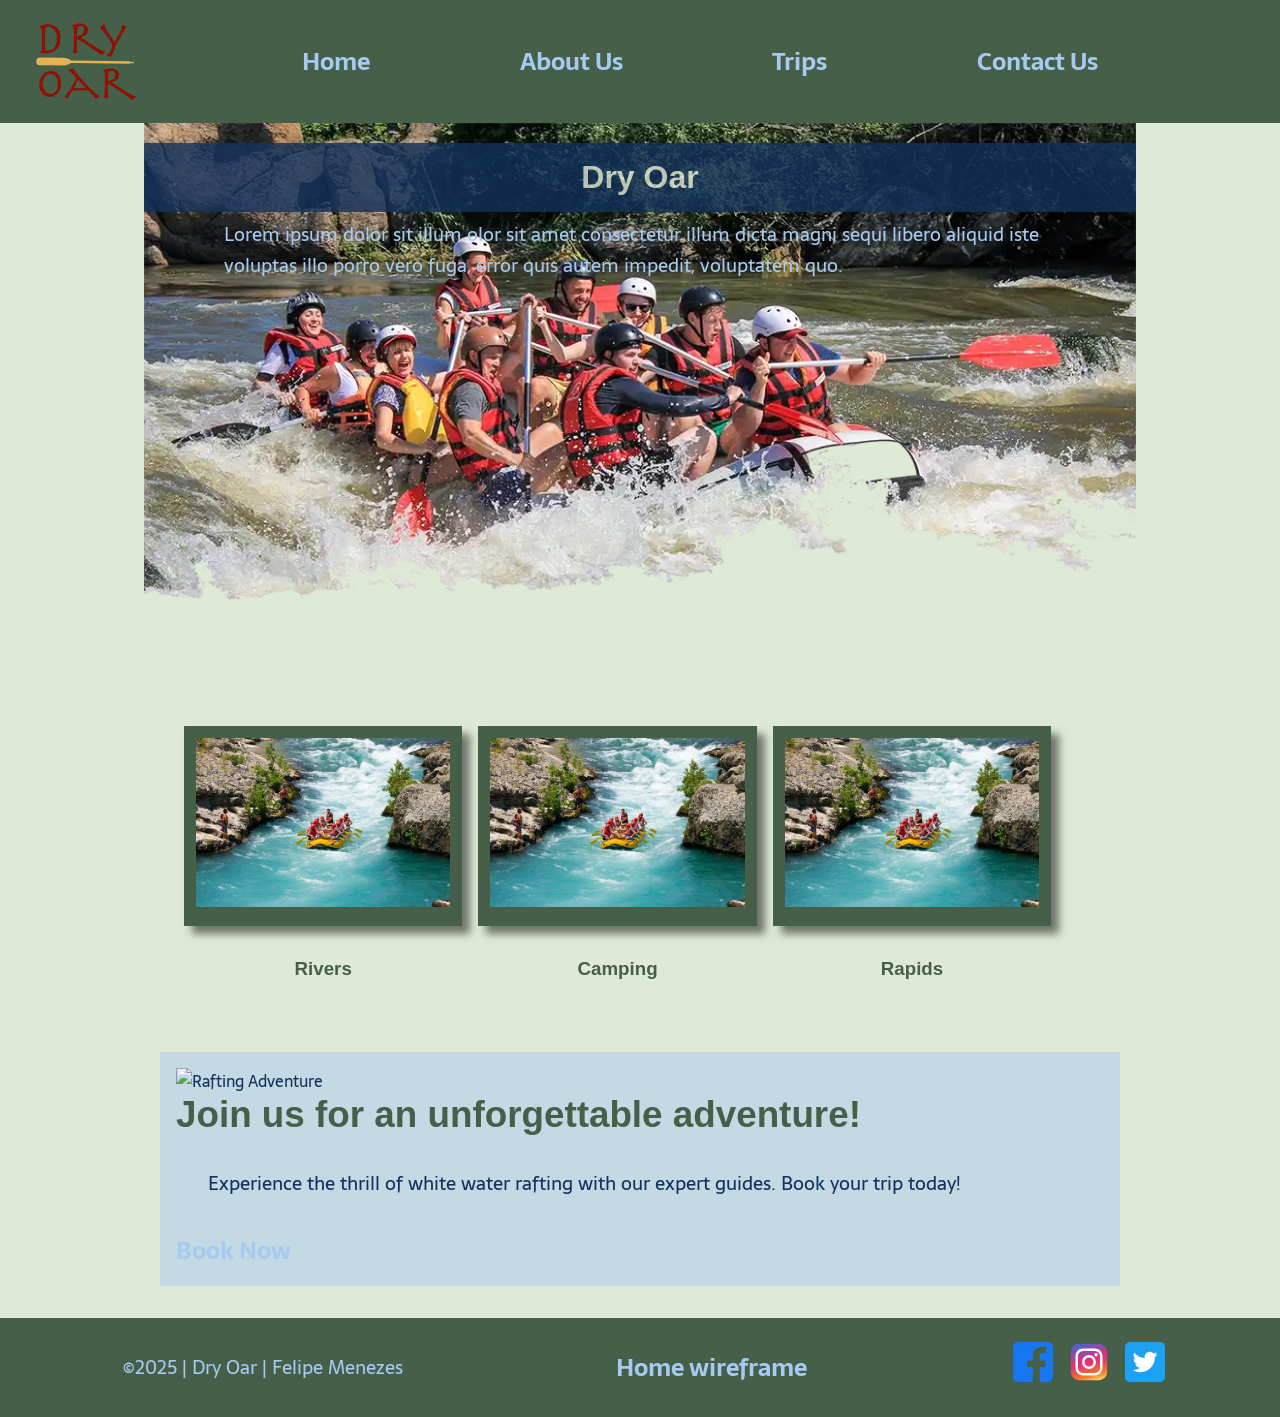
==== wwr/index.html @ 57e95c12 "Add home page styles" ====
<!DOCTYPE html>
<html lang="en">
<meta charset="UTF-8">
    <meta name="viewport" content="width=device-width, initial-scale=1.0">
    <meta name="description" content="About Us page for White Water Rafting">
    <meta name="author" content="Felipe Menezes">
    <link rel="preconnect" href="https://fonts.googleapis.com">
    <link rel="preconnect" href="https://fonts.gstatic.com" crossorigin>
    <link href="https://fonts.googleapis.com/css2?family=Rammetto+One&family=Sarala:wght@400;700&display=swap" rel="stylesheet">
    <link rel="stylesheet" href="styles/rafting.css">    
    <title>Home | White Water Rafting</title>
</head>
<body>
    <header>
        <img src="images/dryoarlogo.webp" alt="White Water Rafting Logo" id="image-logo">
        <nav>
            <ul class="navigation">
                <li><a href="index.html">Home</a></li>
                <li><a href="about.html">About Us</a></li>
                <li><a href="trips.html">Trips</a></li>
                <li><a href="contact.html">Contact Us</a></li>
            </ul>
        </nav>
    </header>
    <main>
        <div class="hero">
            <img src="images/large_hero_1024.webp" alt="White Water Rafting">
            <h1 class="main-header">Dry Oar</h1>
            <article id="clear-background">
                <p>Lorem ipsum dolor sit illum olor sit amet consectetur illum dicta magni sequi libero aliquid iste voluptas illo porro vero fuga, error quis autem impedit, voluptatem quo.</p>
            </article>
        </div>
        <section class="adventure-offers">
            <div class="card">
                <div class="img-background">
                    <img src="images/adventure1.webp" alt="rafting on a river" class="card-image">
                </div>
                <!-- <img src=rivers icon -->
                <h3>Rivers</h3>
            </div>
             <div class="card">
                <div class="img-background">
                    <img src="images/adventure1.webp" alt="rafting on a river" class="card-image">
                </div>
                <!-- img src=camping icon -->
                <h3>Camping</h3>
            </div>
             <div class="card">
                <div class="img-background">
                    <img src="images/adventure1.webp" alt="rafting on a river" class="card-image">
                </div>
                <!-- img src=rapids icon -->
                <h3>Rapids</h3>
            </div>
        </section>
        <section class="call-to-action">
            <img src="images/cta_image.webp" alt="Rafting Adventure" class="cta-image">
            <div class="cta-text">
                <h2>Join us for an unforgettable adventure!</h2>
                <p>Experience the thrill of white water rafting with our expert guides. Book your trip today!</p>
                <a href="trips.html" class="cta-button">Book Now</a>
            </div>
    </main>
    <footer>
        <p>&copy;2025 | Dry Oar | Felipe Menezes</p>
        <a href="https://wireframe.cc/j1CuSd" target="_blank">Home wireframe</a>
        <nav>
            <ul class="socialmedia">
                <li><a href="https://www.facebook.com/" target="_blank"><img src="images/icon_facebook.svg" alt="Facebook"></a></li>
                <li><a href="https://www.instagram.com/" target="_blank"><img src="images/icon_instagram.svg" alt="Instagram"></a></li>
                <li><a href="https://www.twitter.com/" target="_blank"><img src="images/icon_twitter.svg" alt="Twitter"></a></li>
            </ul>
        </nav>
    </footer>
    
</body>
</html>
---- wwr/styles/rafting.css ----
:root {
    --primary-color: #455F48;
    --secondary-color: #DFEAD6;
    --accent1-color: #13315C;
    /* --accent2-color: #CADFF7; */
    --accent2-color: #A7CAF1;
    --heading-font: "Rammeto One", sans-serif;
    --body-font: "sarala", sans-serif;
}

* {
    margin: 0;
    padding: 0;
    box-sizing: border-box;
}

body {
    background-color: var(--secondary-color);
}

header, footer{
    background-color: var(--primary-color);
    color: var(--accent2-color);
}

header{
    display: grid;
    grid-template-columns: 120px 1fr;
    align-items: center;
    padding: 16px;
}

#image-logo {
    margin-left: 16px;
}

.navigation, .company-info, .contact-form-section, .contact-form {
    display: flex;
    justify-content: space-evenly;
    align-items: center;
}

.company-info {
    background-color: var(--accent1-color);
    color: var(--secondary-color);
    padding: 16px;
}

.contact-form-section, .contact-form {
    flex-direction: column;
}

label[for="name"], label[for="email"], label[for="message"] {
    display: none;
}

input[type="text"], input[type="email"], textarea, form {
    width: 100%;
    padding: 8px;
    margin: 8px 0;
    border: 2px solid var(--accent1-color);
    border-radius: 4px;
}

input[type="radio"], input[type="checkbox"] {
    height: 20px;
    width: 20px;
    margin-right: 16px;
}

.radio-group, .checkbox-group {
    margin: 16px;
}

button[type="submit"] {
    width: 100%;
    background-color: var(--primary-color);
    color: var(--accent2-color);
    border: 2px solid var(--primary-color);
    border-radius: 4px;
    padding: 8px 16px;
    cursor: pointer;
    font-weight: bolder;
    font-size: 1.5rem;
}

button[type="submit"]:hover {
    background-color: var(--accent2-color);
    color: var(--primary-color);
}

.navigation{
    flex-wrap: wrap;
    list-style: none;
}

a {
    color: var(--accent2-color);
    text-decoration: none;
    font-weight: bolder;
    font-size: 1.5rem;
}

a:hover, .info-detail:hover {
    text-decoration: wavy underline;
    text-decoration-color: var(--secondary-color);
}

a:active {
    color: var(--secondary-color);
}

main {
    max-width: 80%;
    margin: 0 auto;
    padding: 0 16px 16px 16px;
}

section {
    background-color: rgba(167, 202, 241, 0.5);
}

body {
    font-family: var(--body-font);
    color: var(--accent1-color);
}

.hero{
    position: relative;
}

.hero > img {
    display: block;
    width: 100%;
    height: auto;
}

.hero article {
    position: absolute;
    left: 0;
    top: 80px;
    width: 95%;
    /* height: 125px; */
    /* display: flex; */
    background-color: var(--secondary-color);
}

.hero article img {
    object-fit: cover;
    float: right;
    width: 88px;
    margin: 2px;
}

h1, h2, h3 {
    font-family: var(--heading-font);
    color: var(--primary-color);
}

.main-header {
    position: absolute;
    top: 20px;
}

h1 {
    width: 100%;
    padding: 16px;
    text-align: center;
    opacity: 0.8;
    background-color: var(--accent1-color);
    color: var(--secondary-color);
}

nav, p, section, article, h3 {
    padding: 16px;
}

p, section, article, h3 {
    margin: 16px;
}

p {
    font-family: "sarala", sans-serif;
    font-size: 1.2rem;
}

h2 {
    font-size: 2.3rem;
    margin-bottom: 16px;
}

.info > h2 {
    color: var(--secondary-color);
}

.history, .adventure {
    margin: 8px 0;
}

.history {
    display: flex;
    flex-direction: column;
    align-items: center;
    gap: 16px;
}

.adventure-offers {
    display: flex;
    background-color: transparent;

}

.adventure {
    display: flex;
    flex-direction: column;
    /* justify-content: center; */
    align-items: center;
    gap: 16px;
}

.adventure-images {
    display: flex;
    flex-direction: row;
    justify-content: center;
    align-items: center;
    gap: 8px;
}

.adventure-images figure img {
    height: 200px;
    object-fit: cover;
}

.history-content {
    display: flex;
    /* flex-direction: column; */
    align-items: center;
}

.history-content img {
    height: 400px;
}

footer {
    display: flex;
    align-items: center;
    justify-content: space-around;

}

.socialmedia {
    display: flex;
    list-style-type: none;
}

.socialmedia img {
    width: 40px;
    margin: 8px;
}

.socialmedia a {
    text-decoration: none;
}

#clear-background {
    padding: 0 0 0 32px;
    margin: 0;
    background-color: transparent;
    color: var(--accent2-color)
}

article p {
    margin: 0 0 0 32px;
}

.card {
    display: flex;
    flex-direction: column;
    align-items: center;
    width: 30%;
    margin: 8px;
}

.img-background {
    box-shadow: 8px 8px 8px rgba(0, 0, 0, 0.5);
    padding:12px;
    background-color: var(--primary-color);
}

.card-image {
    width: 100%;
    object-fit: cover;
}

.call-to-action {
    display: grid;
    grid-template-columns: repeat(1fr, 5);
    grid-template-rows: repeat(1fr, 3);
}
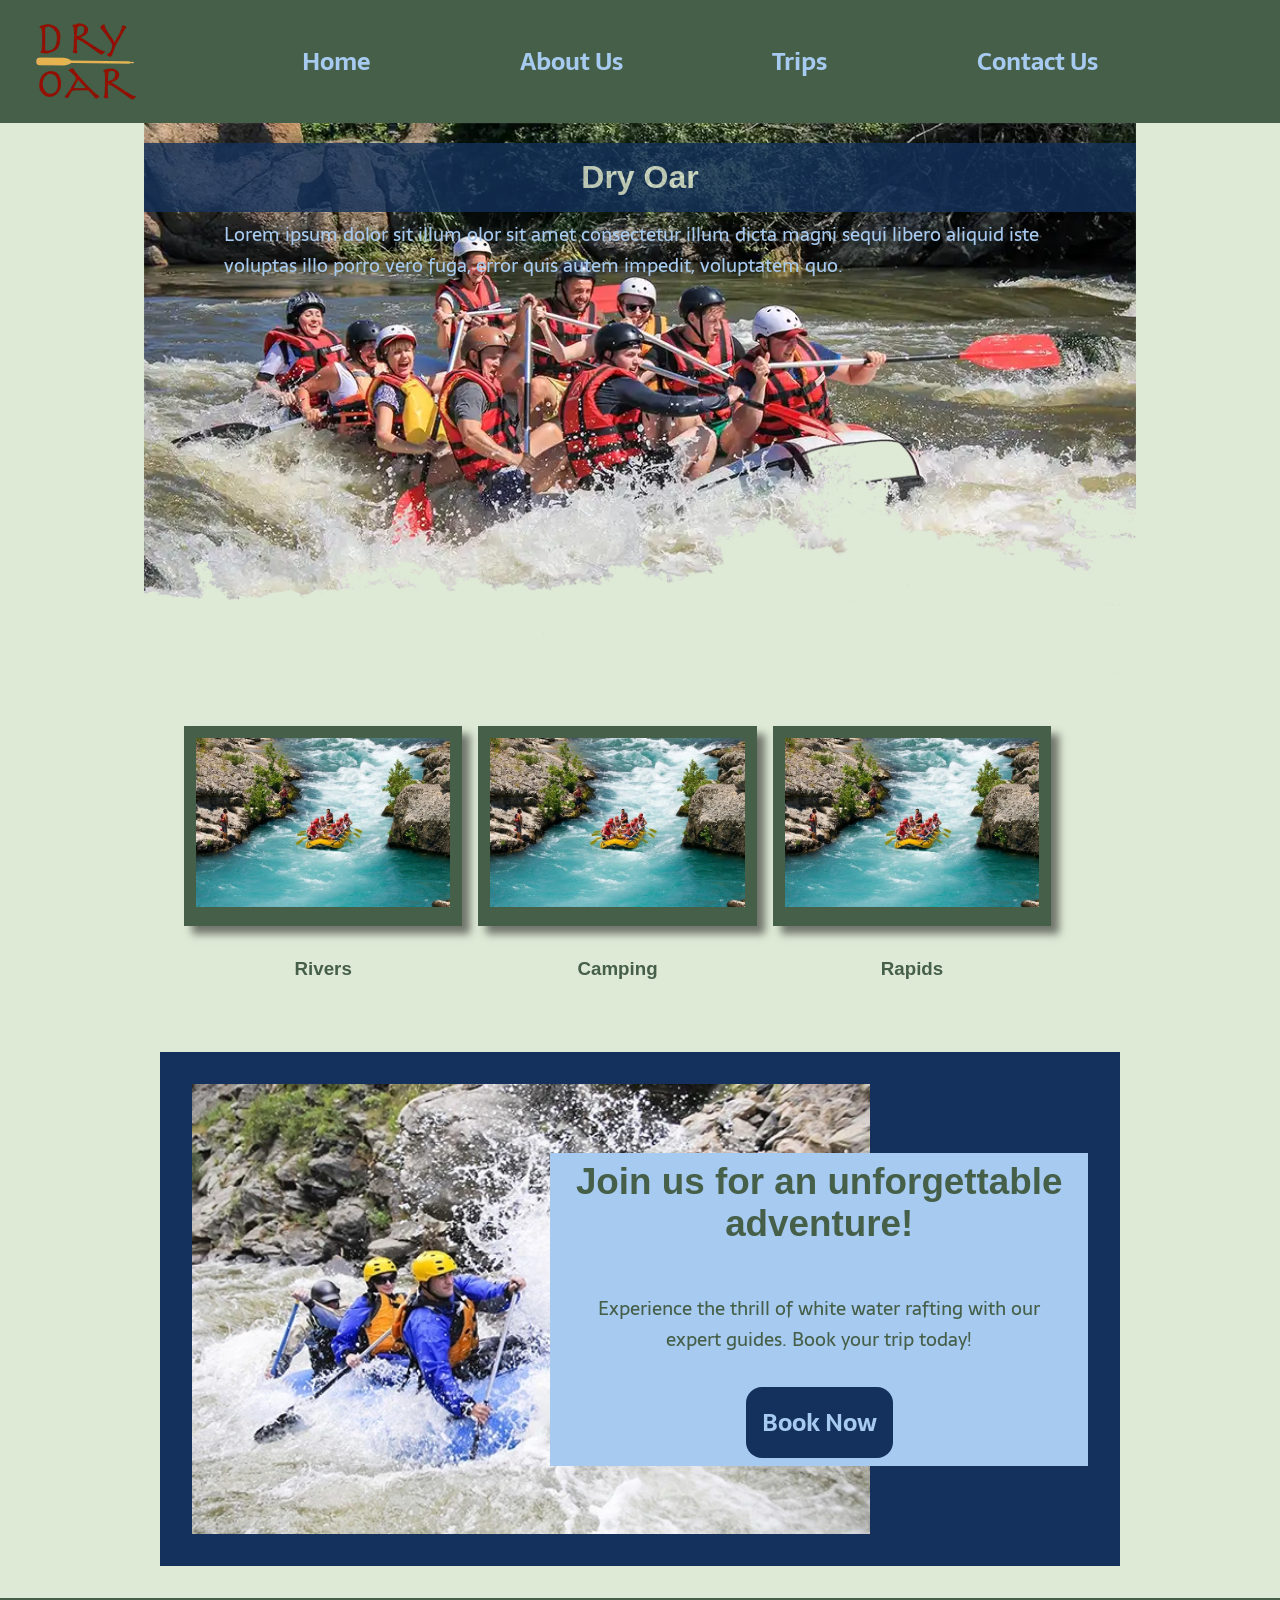
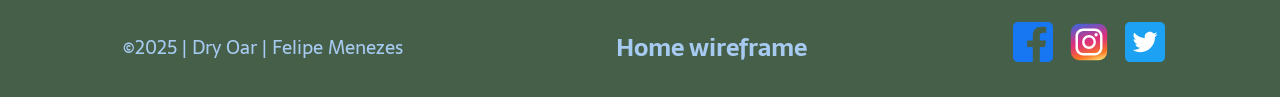
==== commit ba29e160: "Style call to action section of the home page" ====
--- a/wwr/index.html
+++ b/wwr/index.html
@@ -54,7 +54,7 @@
             </div>
         </section>
         <section class="call-to-action">
-            <img src="images/cta_image.webp" alt="Rafting Adventure" class="cta-image">
+            <img src="images/adventure4.webp" alt="Rafting Adventure" class="cta-image">
             <div class="cta-text">
                 <h2>Join us for an unforgettable adventure!</h2>
                 <p>Experience the thrill of white water rafting with our expert guides. Book your trip today!</p>
--- a/wwr/styles/rafting.css
+++ b/wwr/styles/rafting.css
@@ -294,6 +294,45 @@
 
 .call-to-action {
     display: grid;
-    grid-template-columns: repeat(1fr, 5);
-    grid-template-rows: repeat(1fr, 3);
+    padding: 32px;
+    grid-template-columns: repeat(5, .22fr);
+    grid-template-rows: repeat(5, 90px);
+    background-color: var(--accent1-color);
+}
+
+.cta-text { 
+    display: flex;
+    flex-direction: column;
+    justify-content: center;
+    align-items: center;
+    padding: 8px;
+    grid-column: 3 / 6;
+    grid-row:  2/ 5;
+    align-self: center;
+    justify-self: center;
+    text-align: center;
+    font-size: 1.5rem;
+    color: var(--primary-color);
+    background-color: var(--accent2-color);
+}
+
+.cta-image {
+    grid-column: 1 / 4;
+    grid-row: 1 / 6;
+    object-fit: cover;
+    height: 100%;
+}
+
+.cta-button {
+    padding: 16px;
+    /* margin: 0 0 4px 0; */
+    background-color: var(--accent1-color);
+    border-radius: 16px;
+}
+
+.cta-button:hover {
+    background-color: var(--accent2-color);
+    color: var(--accent1-color);
+    cursor: pointer;
+    border: 2px solid var(--accent1-color);
 }
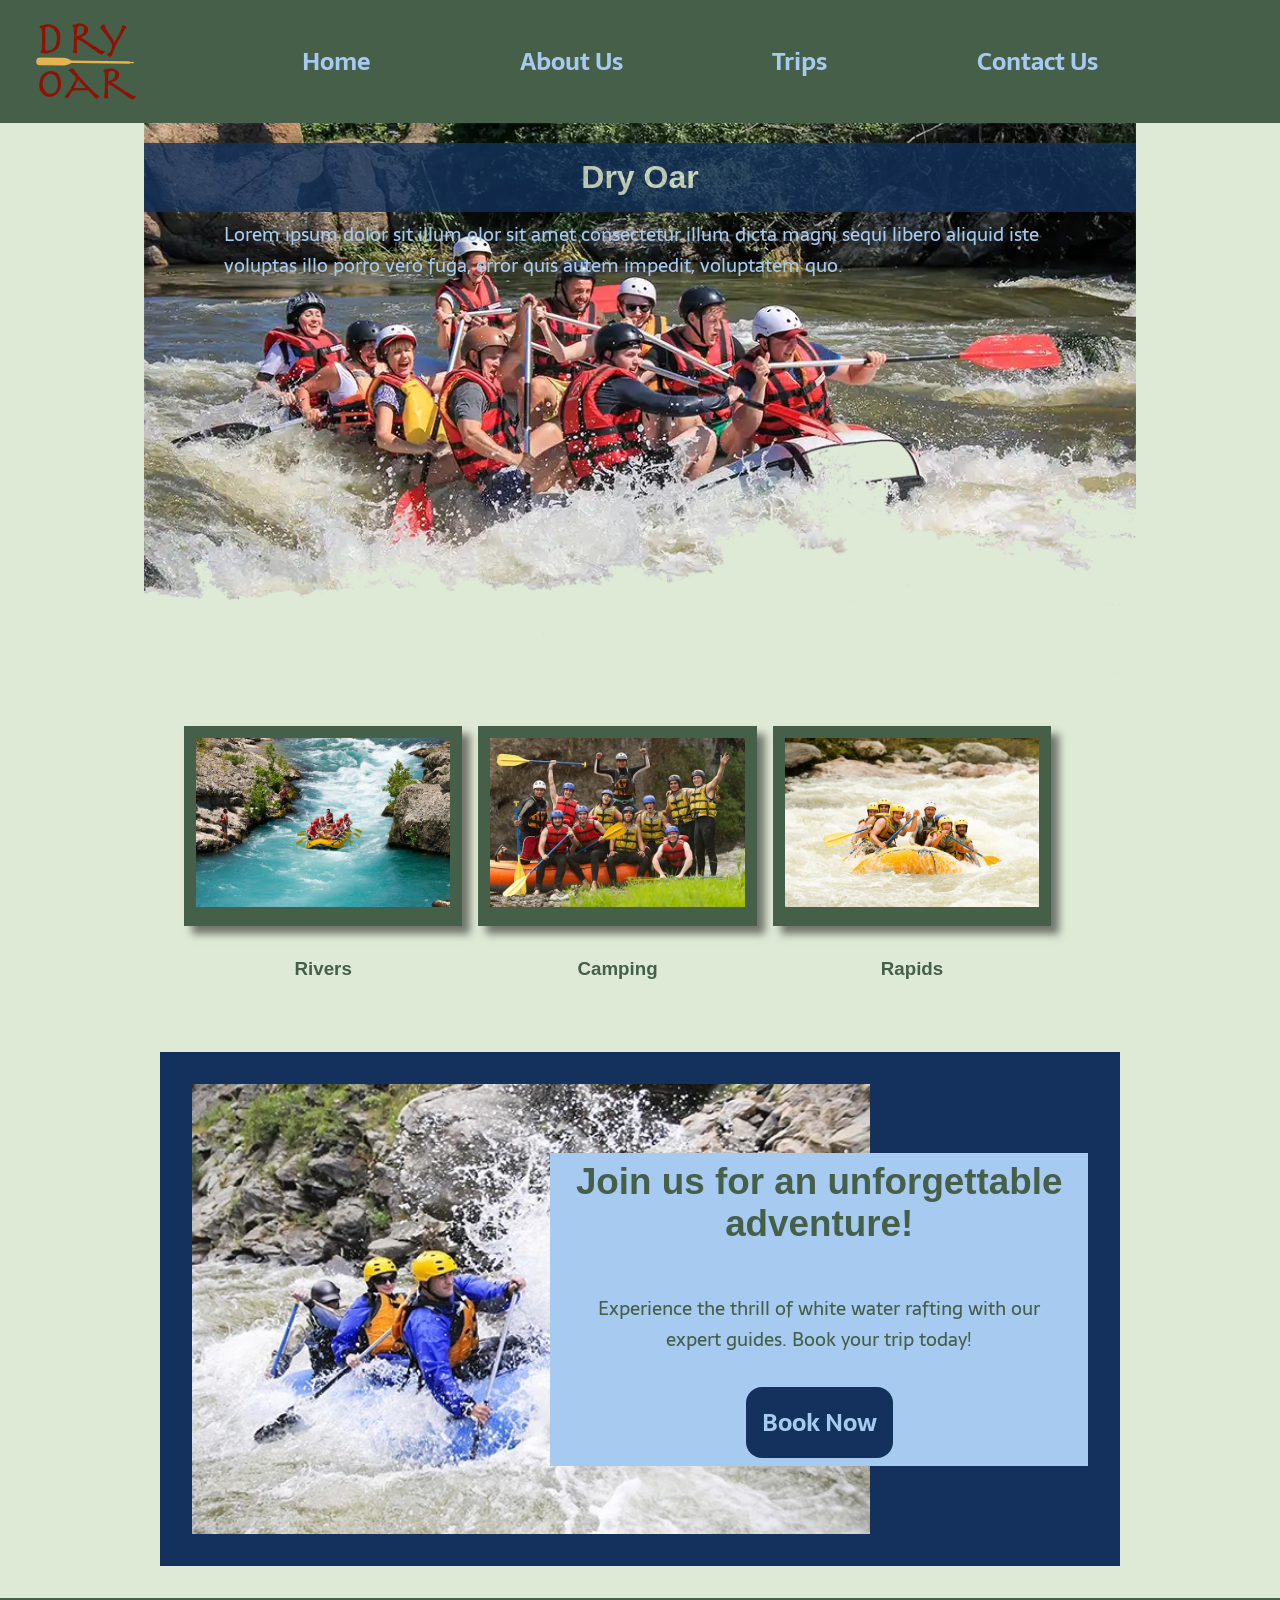
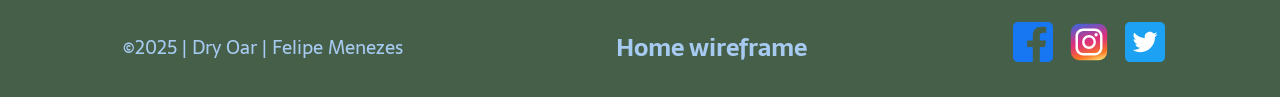
==== commit 25066a16: "Add content to Trips page" ====
--- a/wwr/index.html
+++ b/wwr/index.html
@@ -2,7 +2,7 @@
 <html lang="en">
 <meta charset="UTF-8">
     <meta name="viewport" content="width=device-width, initial-scale=1.0">
-    <meta name="description" content="About Us page for White Water Rafting">
+    <meta name="description" content="Home page for White Water Rafting">
     <meta name="author" content="Felipe Menezes">
     <link rel="preconnect" href="https://fonts.googleapis.com">
     <link rel="preconnect" href="https://fonts.gstatic.com" crossorigin>
@@ -40,14 +40,14 @@
             </div>
              <div class="card">
                 <div class="img-background">
-                    <img src="images/adventure1.webp" alt="rafting on a river" class="card-image">
+                    <img src="images/adventure3.webp" alt="rafting on a river" class="card-image">
                 </div>
                 <!-- img src=camping icon -->
                 <h3>Camping</h3>
             </div>
              <div class="card">
                 <div class="img-background">
-                    <img src="images/adventure1.webp" alt="rafting on a river" class="card-image">
+                    <img src="images/adventure2.webp" alt="rafting on a river" class="card-image">
                 </div>
                 <!-- img src=rapids icon -->
                 <h3>Rapids</h3>
@@ -60,6 +60,7 @@
                 <p>Experience the thrill of white water rafting with our expert guides. Book your trip today!</p>
                 <a href="trips.html" class="cta-button">Book Now</a>
             </div>
+        </section>
     </main>
     <footer>
         <p>&copy;2025 | Dry Oar | Felipe Menezes</p>
--- a/wwr/styles/rafting.css
+++ b/wwr/styles/rafting.css
@@ -241,6 +241,67 @@
     height: 400px;
 }
 
+.three-trips {
+    display: flex;
+    flex-direction: column;
+    /* align-items: center; */
+    gap: 16px;
+}
+
+.card-img-container {
+    display: flex;
+    flex-direction: row;
+    justify-content: center;
+    align-items: center;
+    gap: 16px;
+}
+
+.last {
+    margin: 32px 0 0 0;
+}
+
+.central {
+    /* width: 90%; */
+    margin: 32px 0 0 0;
+    text-align: center;
+}
+
+.card-text {
+    width: 40%;
+}
+.card-text-right, .card-text-left {
+    display: flex;
+    flex-direction: column;
+    /* justify-content: center; */
+    /* align-items: center; */
+    width: 30%;
+}
+
+.card-text-left > p, .card-text-right > p, .card-text > p {
+    margin: 0;
+    padding: 0;
+}
+
+table {
+    width: 100%;
+    border-collapse: collapse;
+}
+
+td, th {
+  border: 2px solid var(--primary-color);
+  text-align: left;
+  padding: 8px;
+}
+
+tr {
+  background-color: var(--secondary-color);
+}
+
+#table-header {
+    background-color: var(--primary-color);
+    color: var(--accent2-color);
+}
+
 footer {
     display: flex;
     align-items: center;
@@ -285,6 +346,10 @@
     box-shadow: 8px 8px 8px rgba(0, 0, 0, 0.5);
     padding:12px;
     background-color: var(--primary-color);
+}
+
+#trip1, #trip2, #trip3 {
+    width: 40%;
 }
 
 .card-image {
